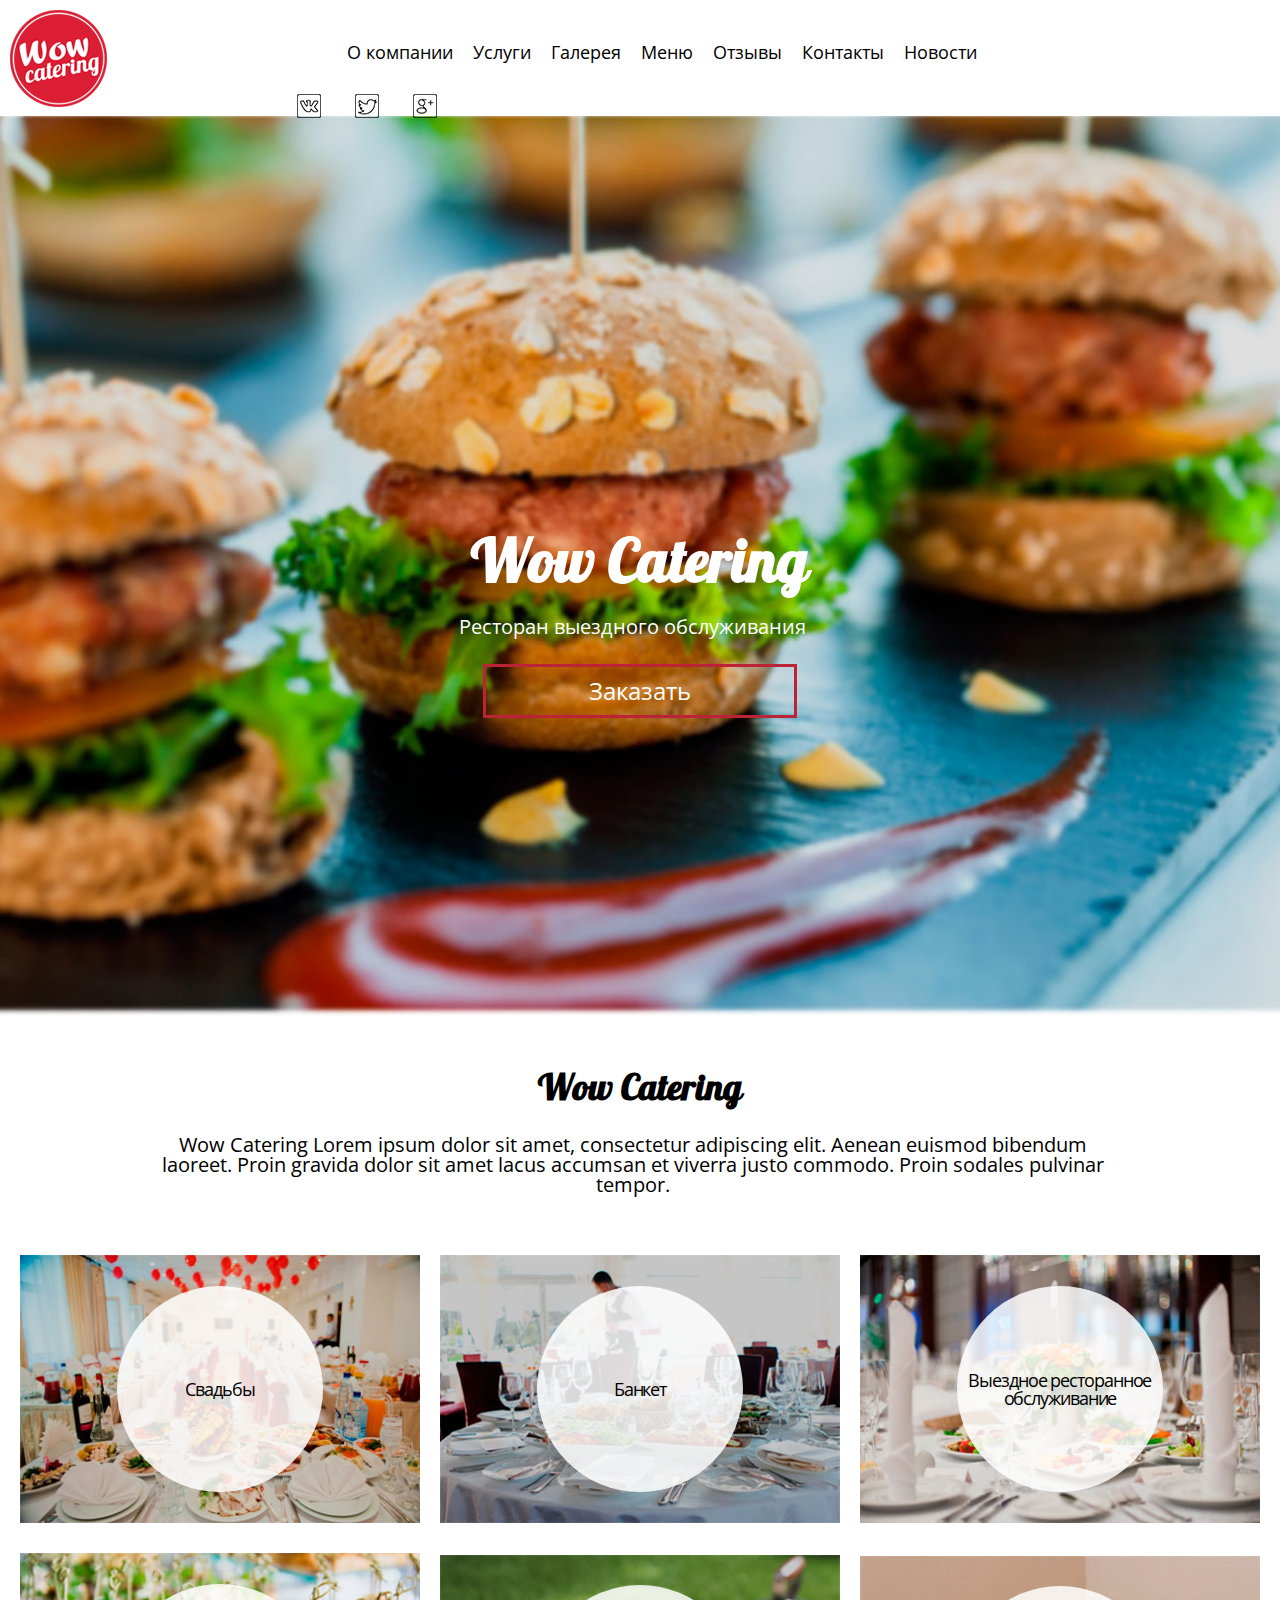
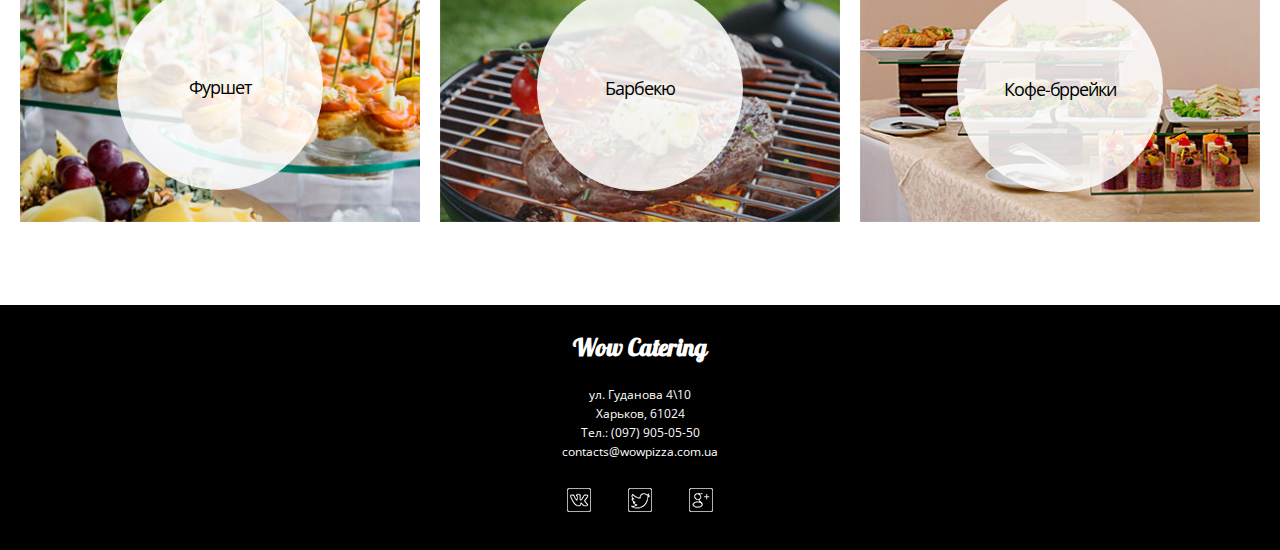
==== caitereng/index.html @ 8549e4e3 "Задания" ====
<!DOCTYPE html>
<head>
	<meta charset="utf-8" >
	<title>Кейтеринг</title>
	<link href="https://fonts.googleapis.com/css?family=Open+Sans&amp;subset=cyrillic" rel="stylesheet">
	<link media="all" rel="stylesheet" href="css/all.css" type="text/css" >
</head>
<body>

	<div class="header">
		<div class="logo">
			<a href="#">
				<img src="img/logo.png" alt="">
			</a>
		</div>

		<ul class="header-nav">
			<li><a href="#">О компании</a></li>
			<li><a href="#">Услуги</a></li>
			<li><a href="#">Галерея</a></li>
			<li><a href="#">Меню</a></li>
			<li><a href="#">Отзывы</a></li>
			<li><a href="#">Контакты</a></li>
			<li><a href="#">Новости</a></li>
		</ul>
		<ul class="icon-nav">
		    <li><a href="#" class="vk"></a></li>
			<li><a href="#" class="twitter"></a></li>
			<li><a href="#" class="google"></a></li>
		</ul>
	</div>
	<div class="main">
		<div class="call-to-action vertical-align container">
			<div class="call-to-action-text">
				<h1 class='font--lobster'>Wow Catering</h1>
				<p>Ресторан выездного обслуживания</p>
				<a href="#" class="btn">Заказать</a>
			</div>
		</div>
		<div class="about-us">
			<div class="container">
				<h4 class="font--lobster ">Wow Catering</h4>
				<p>Wow Catering Lorem ipsum dolor sit amet, consectetur adipiscing elit. Aenean euismod bibendum laoreet. Proin gravida dolor sit amet lacus accumsan et viverra justo commodo. Proin sodales pulvinar tempor. </p>
			</div>
		</div>
		<div class="services-wrap">
			<div class="container">
				<div class="row">
					<div class="service">
						<img src="img/service-wedding.jpg" alt="">
						<div class="service-text vertical-align">
							<a href="#" class="vertical-align">
								<span>Свадьбы</span>
							</a>
						</div>
					</div>
					<div class="service">
						<img src="img/service-bancet.jpg" alt="">
						<div class="service-text vertical-align">
							<a href="#" class="vertical-align">
								<span>Банкет</span>
							</a>
						</div>
					</div>
					<div class="service">
						<img src="img/service-rest.jpg" alt="">
						<div class="service-text vertical-align">
							<a href="#" class="vertical-align">
								<span>Выездное ресторанное обслуживание</span>
							</a>
						</div>
					</div>
					<div class="service">
						<img src="img/service-furchet.jpg" alt="">
						<div class="service-text vertical-align">
							<a href="#" class="vertical-align">
								<span>Фуршет</span>
							</a>
						</div>
					</div>
					<div class="service">
						<img src="img/service-barbeq.jpg" alt="">
						<div class="service-text vertical-align">
							<a href="#" class="vertical-align">
								<span>Барбекю</span>
							</a>
						</div>
					</div>
					<div class="service">
						<img src="img/service-coffe.jpg" alt="">
						<div class="service-text vertical-align">
							<a href="#" class="vertical-align">
								<span>Кофе-бррейки</span>
							</a>
						</div>
					</div>
				</div>
			</div>
		</div>
	</div>
	<div class="footer">
	<h4 class="font--lobster">Wow Catering</h4>
	<span>ул. Гуданова 4\10</span>
       <span>Харьков, 61024</span>
     <span>Тел.: (097) 905-05-50</span>
  
   <span>contacts@wowpizza.com.ua</span>
	      <ul class="icon-footer">
	      	<li><a href="" class="footer-vk"></a></li>
	      	<li><a href="" class="footer-twitter"></a></li>
	      	<li><a href="" class="footer-google"></a></li>
	     </ul>
	  </div>
</body>
</html>
---- caitereng/css/all.css ----
@font-face {
    font-family: 'lobster_1.4regular';
    src: url('../fonts/lobsterregular-webfont.eot');
    src: url('../fonts/lobsterregular-webfont.eot?#iefix') format('embedded-opentype'),
         url('../fonts/lobsterregular-webfont.woff2') format('woff2'),
         url('../fonts/lobsterregular-webfont.woff') format('woff'),
         url('../fonts/lobsterregular-webfont.ttf') format('truetype'),
         url('../fonts/lobsterregular-webfont.svg#lobster_1.4regular') format('svg');
    font-weight: normal;
    font-style: normal;
}
.font--lobster {
	font-family:'lobster_1.4regular';
}
body {
	margin: 0 auto;
	color: #000;
	background: #fff;
	font: 12px/1 'Open Sans', arial, helvetica, sans-serif;
}
/* General reset */
img {
	border: none;
	max-width: 100%;
}
a {
	color: #000;
	text-decoration: none;
}
a:hover {
	text-decoration: none;
}
ul {
	margin: 0;
	list-style: none;
	padding: 0;
}
h1,h2,h3,h4,h5,h6,p{
	margin: 0;
}
/* General settings */
/* DEFAULTS STYLE */
*{
	-webkit-box-sizing: border-box;
	-moz-box-sizing: border-box;
	box-sizing: border-box;
}
.container{
	width: 1280px;
	padding: 0 10px;
	margin: 0 auto;
}
.vertical-align::before{
	content: '';
	display: inline-block;
	height: 100%;
	vertical-align: middle;
	margin-left: -4px;
}
.vertical-align > *{
	display: inline-block;
	vertical-align: middle;
}
.btn{
	border: 3px solid #bc2336;
	color: #fff;
	font-size: 24px;
	padding: 12px 103px;
    display: inline-block;
}
h4{
 font-size: 36px;
 text-align: center;
 margin-top: 53px;
 margin-bottom: 30px;
}
p{
font-size: 20px;
text-align: center;
padding-left: 135px;
padding-right: 150px;
}
/* HEADER START */
.header{
	height: 116px;
	padding:10px;
	background: #fff;
	position: fixed;
	top:  0;
	left:  0;
	right: 0;
	z-index: 999;
}
.logo{
	float: left;
}

.header-nav{
	float: left;
    position: relative;
    margin:33px 0 0 230px;
}
.header-nav li{
	float: left;
	margin: 0 10px;
}
.header-nav li a{
	font-size: 18px;
}
.header-nav li a:hover{
	color: #bc2336;
}

.icon-nav {
    float: left;
	margin: 33px 0 0 190px;
}
.icon-nav li{
	float: left;
}
.icon-nav li + li{
	margin-left: 34px;
}
.icon-nav li a{
	display: inline-block;
	width: 24px;
	background: url('../img/sprite-ic.png') no-repeat;
}
.icon-nav li a.vk{
	width: 24px;
	height: 24px;
	background-position: -24px -48px;
}
.icon-nav li a.vk:hover{
	 background-position: -24px -24px;
}
.icon-nav li a.twitter{
	width: 24px;
	height: 24px;
	background-position: 0px -48px;
}
.icon-nav li a.twitter:hover{
	background-position: 0px -24px;
}
.icon-nav li a.google{
	width: 24px;
	height: 24px;
	background-position: 0px 0px;
}
.icon-nav li a.google:hover{
	 background-position: -24px 0px;
}


/* MAIN START */
.main {
	margin: 116px 0 0 0;
    padding: 0;
}
.call-to-action h1{
	font-size: 60px;
	color: #fff;
	padding-bottom: 27px;
}
.call-to-action p{
 font-size: 20px;
text-align: center;
padding-left: 135px;
padding-right: 150px;
color: #fff;	
padding-bottom: 27px;
}

.call-to-action{
	/*background: url('../img/inner-bg.jpg') no-repeat top center;
	background-size: cover;
	width: 100%;
	min-width:1280px;
	height: 100vh;
	padding: 116px 0 0 0;
	position:relative;
	text-align: center;*/
	background: url(../img/inner-bg.jpg) no-repeat top center;
    background-size: cover;
    width: 100%;
    height: 100vh;
    padding-top: 116px;
    text-align: center;
}
.services-wrap{
	font-size: 0;
	padding-top: 60px;
}
.service{
	display: inline-block;
	width: 33.3333%;
	padding: 0 10px;
	position: relative;
	margin-bottom: 30px;
}
.service-text{
	width: 206px;
	height: 206px;
	border-radius: 50%;
	background: rgba(255, 255, 255, .85);
	position: absolute;
	top: 50%;
	margin-top: -103px;
	left: 50%;
	margin-left: -103px;
	text-align: center;
}
.service-text a{
	display: inline-block;
	width: 197px;
	height: 197px;
	border-radius: 50%;
	text-align: center;
	font-size: 18px;
	color: #000;
	margin-left: 4px;
    letter-spacing: -1.1px;
    border: 3px solid transparent;
}
.service-text a:hover{
	border-color: #bc2336;
	color: #bc2336;
}


/*MAIN END*/
/*FUTER START*/
.footer{
	height: 245px;
	background: #000;
	position: relative;
}	
.footer  h4{
	color:#fff;
	font-size: 24px;
	padding-top: 30px;
	
}
.footer span{
	color:#fff;
	margin-top: 7px;
	display: block;
	text-align: center;
}
.icon-footer{
	margin-top:30px;
	text-align:center;
}

.icon-footer li{
	display: inline-block;
}
.icon-footer li + li{
	margin-left: 34px;
}
.icon-footer li a{
	display: inline-block;
	width: 24px;
	background: url('../img/sprite-footer.png') no-repeat;
}
.icon-footer li a.footer-vk{
	width: 24px;
	height: 24px;
	background-position: 0px -24px;
}
.icon-footer li a.footer-vk:hover{
	 background-position: -24px -48px;
}
.icon-footer li a.footer-twitter{
	width: 24px;
	height: 24px;
	 background-position: -24px 0px;
}
.icon-footer li a.footer-twitter:hover{
	background-position: 0px -48px;
}
.icon-footer li a.footer-google{
	width: 24px;
	height: 24px;
	background-position: 0px 0px;
}
.icon-footer li a.footer-google:hover{
	background-position: -24px -24px;
}
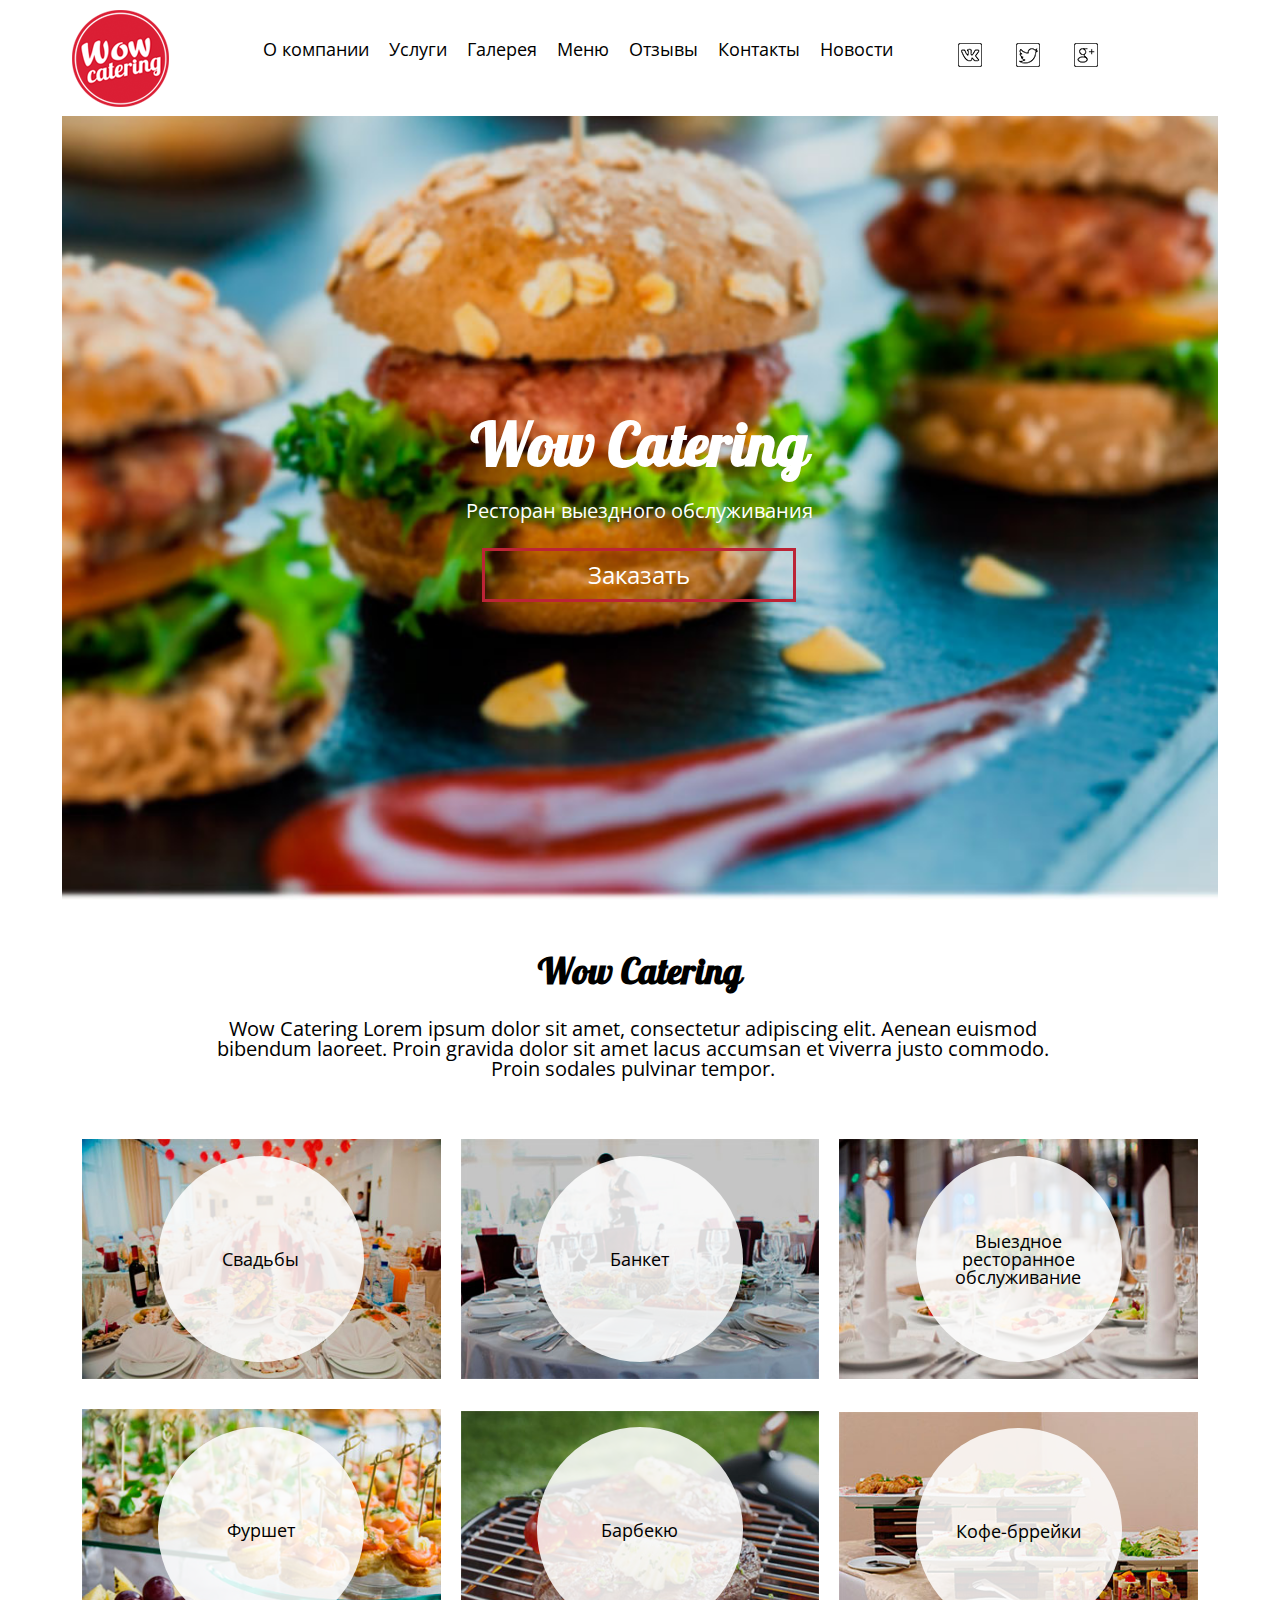
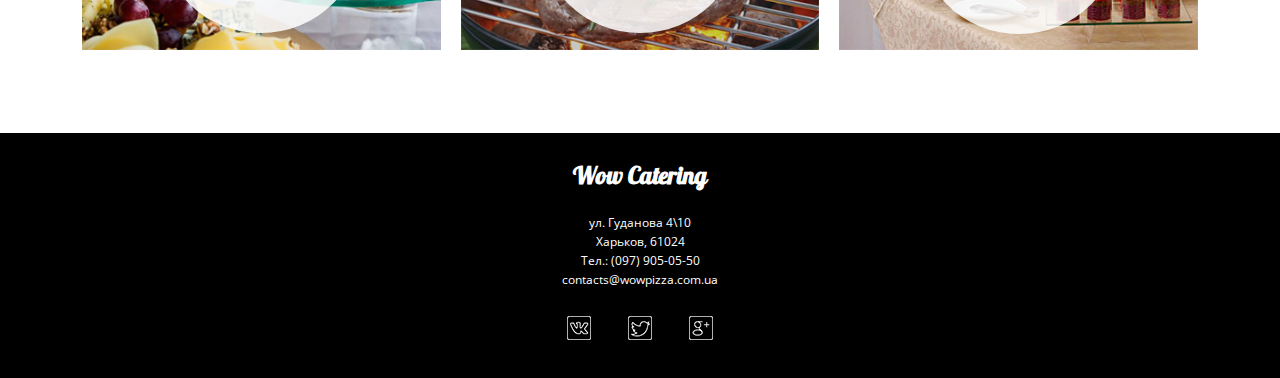
==== commit dd0699e0: "Модульное окно для кейтеринг, Реалвуд-бутстрап" ====
--- a/caitereng/index.html
+++ b/caitereng/index.html
@@ -2,18 +2,22 @@
 <head>
 	<meta charset="utf-8" >
 	<title>Кейтеринг</title>
+	<meta name="viewport" content="width=device-width, initial-scale=1">
+	<link rel="shortcut icon" href="img/favicon.ico" type="image/x-icon">
 	<link href="https://fonts.googleapis.com/css?family=Open+Sans&amp;subset=cyrillic" rel="stylesheet">
-	<link media="all" rel="stylesheet" href="css/all.css" type="text/css" >
+	<link rel="stylesheet" href="css/jquery.formstyler.css">
+	<link rel="stylesheet" href="css/slicknav.css">
+	<link media="all" rel="stylesheet" href="css/all.css" type="text/css">
 </head>
 <body>
 
 	<div class="header">
+	  <div class="container">
 		<div class="logo">
 			<a href="#">
 				<img src="img/logo.png" alt="">
 			</a>
 		</div>
-
 		<ul class="header-nav">
 			<li><a href="#">О компании</a></li>
 			<li><a href="#">Услуги</a></li>
@@ -28,18 +32,19 @@
 			<li><a href="#" class="twitter"></a></li>
 			<li><a href="#" class="google"></a></li>
 		</ul>
+		</div>
 	</div>
 	<div class="main">
 		<div class="call-to-action vertical-align container">
 			<div class="call-to-action-text">
-				<h1 class='font--lobster'>Wow Catering</h1>
+				<h1>Wow Catering</h1>
 				<p>Ресторан выездного обслуживания</p>
-				<a href="#" class="btn">Заказать</a>
+				<a href="#" class="btn  _order-modal-open">Заказать</a>
 			</div>
 		</div>
 		<div class="about-us">
 			<div class="container">
-				<h4 class="font--lobster ">Wow Catering</h4>
+				<h4>Wow Catering</h4>
 				<p>Wow Catering Lorem ipsum dolor sit amet, consectetur adipiscing elit. Aenean euismod bibendum laoreet. Proin gravida dolor sit amet lacus accumsan et viverra justo commodo. Proin sodales pulvinar tempor. </p>
 			</div>
 		</div>
@@ -99,17 +104,76 @@
 		</div>
 	</div>
 	<div class="footer">
-	<h4 class="font--lobster">Wow Catering</h4>
-	<span>ул. Гуданова 4\10</span>
-       <span>Харьков, 61024</span>
-     <span>Тел.: (097) 905-05-50</span>
-  
-   <span>contacts@wowpizza.com.ua</span>
-	      <ul class="icon-footer">
-	      	<li><a href="" class="footer-vk"></a></li>
-	      	<li><a href="" class="footer-twitter"></a></li>
-	      	<li><a href="" class="footer-google"></a></li>
+	   <div class="container vertical align">
+	     <h4>Wow Catering</h4>
+	     <span>ул. Гуданова 4\10</span>
+         <span>Харьков, 61024</span>
+         <span>Тел.: (097) 905-05-50</span>
+         <span>contacts@wowpizza.com.ua</span>
+	     <ul class="icon-footer">
+	      	<li><a href="#" class="footer-vk"></a></li>
+	      	<li><a href="#" class="footer-twitter"></a></li>
+	      	<li><a href="#" class="footer-google"></a></li>
 	     </ul>
 	  </div>
+	</div>
+	<!-- MODAL WINDOWS -->
+
+	<div class="modal" id="order">
+	   <p>Форма заказа</p>
+		  <h1>Wow Catering</h1>
+	<!-- 	  <div class="close">
+		    <div class="block1"></div>
+		    <div class="block2"></div>
+		  </div> -->
+		  <div class="close">
+ 		  </div>
+	<form>
+	<!-- <label for="user">Имя</label> -->
+	 <input type="text" class="form-control" id="user" name="userName" value="" placeholder="Имя"> 
+	   <select class="form-control" data-placeholder="Выберите услугу">
+	      <option ></option>
+	      <option  value="">Услуга1</option>
+	      <option  value="">Услуга2</option>
+	      <option  value="">Услуга3</option>
+	      <option  value="">Услуга4</option>
+	      <option  value="">Услуга5</option>
+	      <option  value="">Услуга6</option>
+	   </select>
+	   <input type="text" class="form-control" id="phone" name="userPhone"  value="" placeholder="Телефон">
+       <textarea class="form-control" id="comment" name="userComment" placeholder="Комментарий"></textarea>
+	   <input type="text" class="form-control" id="email" name="userEmail"  value="" placeholder="E-mail">
+	   <input  class="submit" type="submit" value="Заказать">
+	</form>
+	    <!-- <form>
+	      	<input type="text" name="userName" required autofocus value="" placeholder="Введите Имя">
+	      	<input type="password" name="pass" disabled>
+	      	<input type="checkbox" name="check1" value="" checked>
+	      	<input type="checkbox" name="check2" value="">
+	      	<input type="radio" name="radio" value="">
+	      	<input type="radio" name="radio" value="">
+	      	<select>
+	      		<option value ="">1</option>
+	      		<option value ="">2</option>
+	      		<option value ="">3</option>
+	      		<option value ="">4</option>
+	      	</select>
+	      	<textarea name="comment"></textarea>
+	      	<input type="number" name="count" step="5" min="0" max="100" value="">
+	      	<input type="file" name="file" value="multiple">
+	      	<input type="submit" name="" value="Send">
+	      	<input type="reset" name="" value="reset">
+	      	<input type="hidden" name="" value="Заявка">
+	      	<button type="submit">Send</button>
+	      </form> -->
+		
+	</div>
+	<!-- JS -->
+        <script type="text/javascript" src="https://ajax.googleapis.com/ajax/libs/jquery/3.1.0/jquery.min.js"></script>
+		<script src="js/jquery.bpopup.min.js"></script>
+		<script src="js/jquery.formstyler.min.js"></script>
+		<script src="js/jquery.slicknav.min.js"></script>
+		<!--init all jQuery plugin-->
+		<script src="js/init.js"></script>
 </body>
 </html>
--- a/caitereng/css/all.css
+++ b/caitereng/css/all.css
@@ -9,9 +9,6 @@
     font-weight: normal;
     font-style: normal;
 }
-.font--lobster {
-	font-family:'lobster_1.4regular';
-}
 body {
 	margin: 0 auto;
 	color: #000;
@@ -37,6 +34,9 @@
 }
 h1,h2,h3,h4,h5,h6,p{
 	margin: 0;
+}
+input, button, textarea, select{
+    outline: none;
 }
 /* General settings */
 /* DEFAULTS STYLE */
@@ -55,31 +55,37 @@
 	display: inline-block;
 	height: 100%;
 	vertical-align: middle;
-	margin-left: -4px;
+	margin-left: -5px;
 }
 .vertical-align > *{
 	display: inline-block;
 	vertical-align: middle;
 }
-.btn{
-	border: 3px solid #bc2336;
-	color: #fff;
-	font-size: 24px;
-	padding: 12px 103px;
-    display: inline-block;
-}
-h4{
- font-size: 36px;
- text-align: center;
- margin-top: 53px;
- margin-bottom: 30px;
-}
-p{
-font-size: 20px;
-text-align: center;
-padding-left: 135px;
-padding-right: 150px;
-}
+
+.form-control{
+	width: 340px;
+	background: #fff;
+	height: 34px;
+	color:#5a5959;
+	font-size: 14px;
+	padding-left: 14px;
+
+}
+.form-control:focus{
+	border-color: #bc2336;
+}
+
+
+::-webkit-input-placeholder {color:#5a5959;}
+::-moz-placeholder          {color:#5a5959;}/ Firefox 19+ /
+:-moz-placeholder           {color:#5a5959;}/ Firefox 18- /
+:-ms-input-placeholder      {color:#5a5959;}
+
+:focus::-webkit-input-placeholder {color: transparent}
+:focus::-moz-placeholder          {color: transparent}
+:focus:-moz-placeholder           {color: transparent}
+:focus:-ms-input-placeholder      {color: transparent}
+
 /* HEADER START */
 .header{
 	height: 116px;
@@ -110,10 +116,9 @@
 .header-nav li a:hover{
 	color: #bc2336;
 }
-
 .icon-nav {
     float: left;
-	margin: 33px 0 0 190px;
+	margin: 33px 0 0 55px;
 }
 .icon-nav li{
 	float: left;
@@ -124,68 +129,68 @@
 .icon-nav li a{
 	display: inline-block;
 	width: 24px;
+	height: 24px;
 	background: url('../img/sprite-ic.png') no-repeat;
 }
 .icon-nav li a.vk{
-	width: 24px;
-	height: 24px;
 	background-position: -24px -48px;
 }
 .icon-nav li a.vk:hover{
 	 background-position: -24px -24px;
 }
 .icon-nav li a.twitter{
-	width: 24px;
-	height: 24px;
 	background-position: 0px -48px;
 }
 .icon-nav li a.twitter:hover{
 	background-position: 0px -24px;
 }
 .icon-nav li a.google{
-	width: 24px;
-	height: 24px;
 	background-position: 0px 0px;
 }
 .icon-nav li a.google:hover{
 	 background-position: -24px 0px;
 }
-
-
 /* MAIN START */
-.main {
-	margin: 116px 0 0 0;
-    padding: 0;
-}
 .call-to-action h1{
 	font-size: 60px;
 	color: #fff;
 	padding-bottom: 27px;
+	font-family:'lobster_1.4regular';
 }
 .call-to-action p{
- font-size: 20px;
-text-align: center;
-padding-left: 135px;
-padding-right: 150px;
-color: #fff;	
-padding-bottom: 27px;
-}
-
+    font-size: 20px;
+    color: #fff;	
+    padding-bottom: 27px;
+}
 .call-to-action{
-	/*background: url('../img/inner-bg.jpg') no-repeat top center;
-	background-size: cover;
-	width: 100%;
-	min-width:1280px;
-	height: 100vh;
-	padding: 116px 0 0 0;
-	position:relative;
-	text-align: center;*/
 	background: url(../img/inner-bg.jpg) no-repeat top center;
     background-size: cover;
     width: 100%;
     height: 100vh;
     padding-top: 116px;
     text-align: center;
+}
+.call-to-action .btn{
+	border: 3px solid #bc2336;
+	color: #fff;
+	font-size: 24px;
+	padding: 12px 103px;
+    display: inline-block;
+}
+.about-us{
+	margin-top: 53px;
+}
+.about-us h4{
+    font-size: 36px;
+    text-align: center;
+    margin-bottom: 30px;
+    font-family:'lobster_1.4regular';
+}
+.about-us p{
+	font-size: 20px;
+    text-align: center;
+    padding-left: 135px;
+    padding-right: 150px;
 }
 .services-wrap{
 	font-size: 0;
@@ -219,15 +224,12 @@
 	font-size: 18px;
 	color: #000;
 	margin-left: 4px;
-    letter-spacing: -1.1px;
     border: 3px solid transparent;
 }
 .service-text a:hover{
 	border-color: #bc2336;
 	color: #bc2336;
 }
-
-
 /*MAIN END*/
 /*FUTER START*/
 .footer{
@@ -239,7 +241,10 @@
 	color:#fff;
 	font-size: 24px;
 	padding-top: 30px;
-	
+    text-align: center;
+    margin-top: 53px;
+    margin-bottom: 30px;
+    font-family:'lobster_1.4regular';
 }
 .footer span{
 	color:#fff;
@@ -251,7 +256,6 @@
 	margin-top:30px;
 	text-align:center;
 }
-
 .icon-footer li{
 	display: inline-block;
 }
@@ -261,29 +265,172 @@
 .icon-footer li a{
 	display: inline-block;
 	width: 24px;
+	height: 24px;
 	background: url('../img/sprite-footer.png') no-repeat;
 }
 .icon-footer li a.footer-vk{
-	width: 24px;
-	height: 24px;
 	background-position: 0px -24px;
 }
 .icon-footer li a.footer-vk:hover{
 	 background-position: -24px -48px;
 }
 .icon-footer li a.footer-twitter{
-	width: 24px;
-	height: 24px;
 	 background-position: -24px 0px;
 }
 .icon-footer li a.footer-twitter:hover{
 	background-position: 0px -48px;
 }
 .icon-footer li a.footer-google{
-	width: 24px;
-	height: 24px;
 	background-position: 0px 0px;
 }
 .icon-footer li a.footer-google:hover{
 	background-position: -24px -24px;
 }
+/*MODAL STYLE*/
+.modal{
+	display: none;
+	background: #fff;
+	width: 755px;
+	min-height: 405px;
+	padding: 20px;
+}
+.modal p{
+	text-align: center;
+    font-size: 24px;
+}
+.modal h1{
+	text-align: center;
+    font-size: 24px;
+    margin: 13px 0 34px 0;
+    font-family:'lobster_1.4regular';
+}
+.close{
+	width: 42px;
+	height: 42px;
+	background: url('../img/close.png');
+	position: absolute;
+	top: 8px;
+	right: 10px;
+}
+.submit{
+	position: absolute;
+	right: 308px;
+	bottom: 23px;
+	height: 45px;
+	width: 134px;
+	background: #bc2336;
+	color: #fff;
+	font-size: 18px;
+	border: none;
+}
+input[name="userEmail"]{
+	margin-top: 31px;
+}
+input[name="userPhone"]{
+	margin-top: 31px;
+}
+textarea[name="userComment"]{
+	width: 340px;
+ 	height: 99px;
+	margin-top: 31px;
+	resize: none;
+	float: right;
+}
+.slicknav_menu{
+	display:none;
+}
+/*MEDIA*/
+@media(max-width: 1300px){
+   .container{
+   	width: 1156px;
+   }
+   .header-nav{
+   margin: 30px 0 0 84px;
+   }
+}
+@media(max-width: 1172px){
+   .container{
+   	width: 950px;
+   }
+ /*  .icon-nav{
+   margin: -60px 0 0 824px;
+}*/
+   .header-nav{
+   	margin: 42px 0 0 67px;
+   }
+    .icon-nav li + li{
+	margin-left: 7px;
+}
+    .service-text{
+    width: 197px;
+    height: 194px;
+    margin-top: -96px;
+ }
+} 
+@media(max-width: 949px){
+	/*.icon-nav {
+	margin: 41px 0 0 618px;
+}*/
+   .container{
+   	width: 100%;
+   }
+   	.slicknav_menu{
+	display:block;
+	float: right;
+    margin-top: 30px;
+   }
+   .header-nav{
+   	display: none;
+   }
+}
+@media(max-width: 767px){
+	.service{ 
+		width:50%;
+	 }
+	 /*.icon-nav{
+	 	margin: -57px 0 0 539px;
+	 }
+*/}
+@media(max-width: 599px){
+	.call-to-action{
+	    height:500px;
+	 }
+	 .service{
+	 	width: 100%;
+	 }
+	 .service img{
+	 	width:100%;
+	 }
+	 /*.icon-nav{
+	 	margin: 40px 0 0 250px;
+	 }
+*/     .service-text{
+     	width: 199px;
+        height: 189px;
+        margin-top: -95px;
+
+     }
+     .about-us p{
+     	padding-left: 0;
+        padding-right: 0;
+        font-size: 11px; 
+     }
+     .about-us h4{
+     	margin-bottom: 20px;
+     }
+     .call-to-action .btn{
+     	padding: 12px 36px;
+     }
+}          
+@media(max-width: 479px){
+     .icon-nav{
+     	margin: 20px 0 0 22px;
+    /*margin: 42px 0 0 172px;*/
+     }
+	 .icon-nav li + li{
+	margin-left: 15px;
+     }
+
+}
+
+   